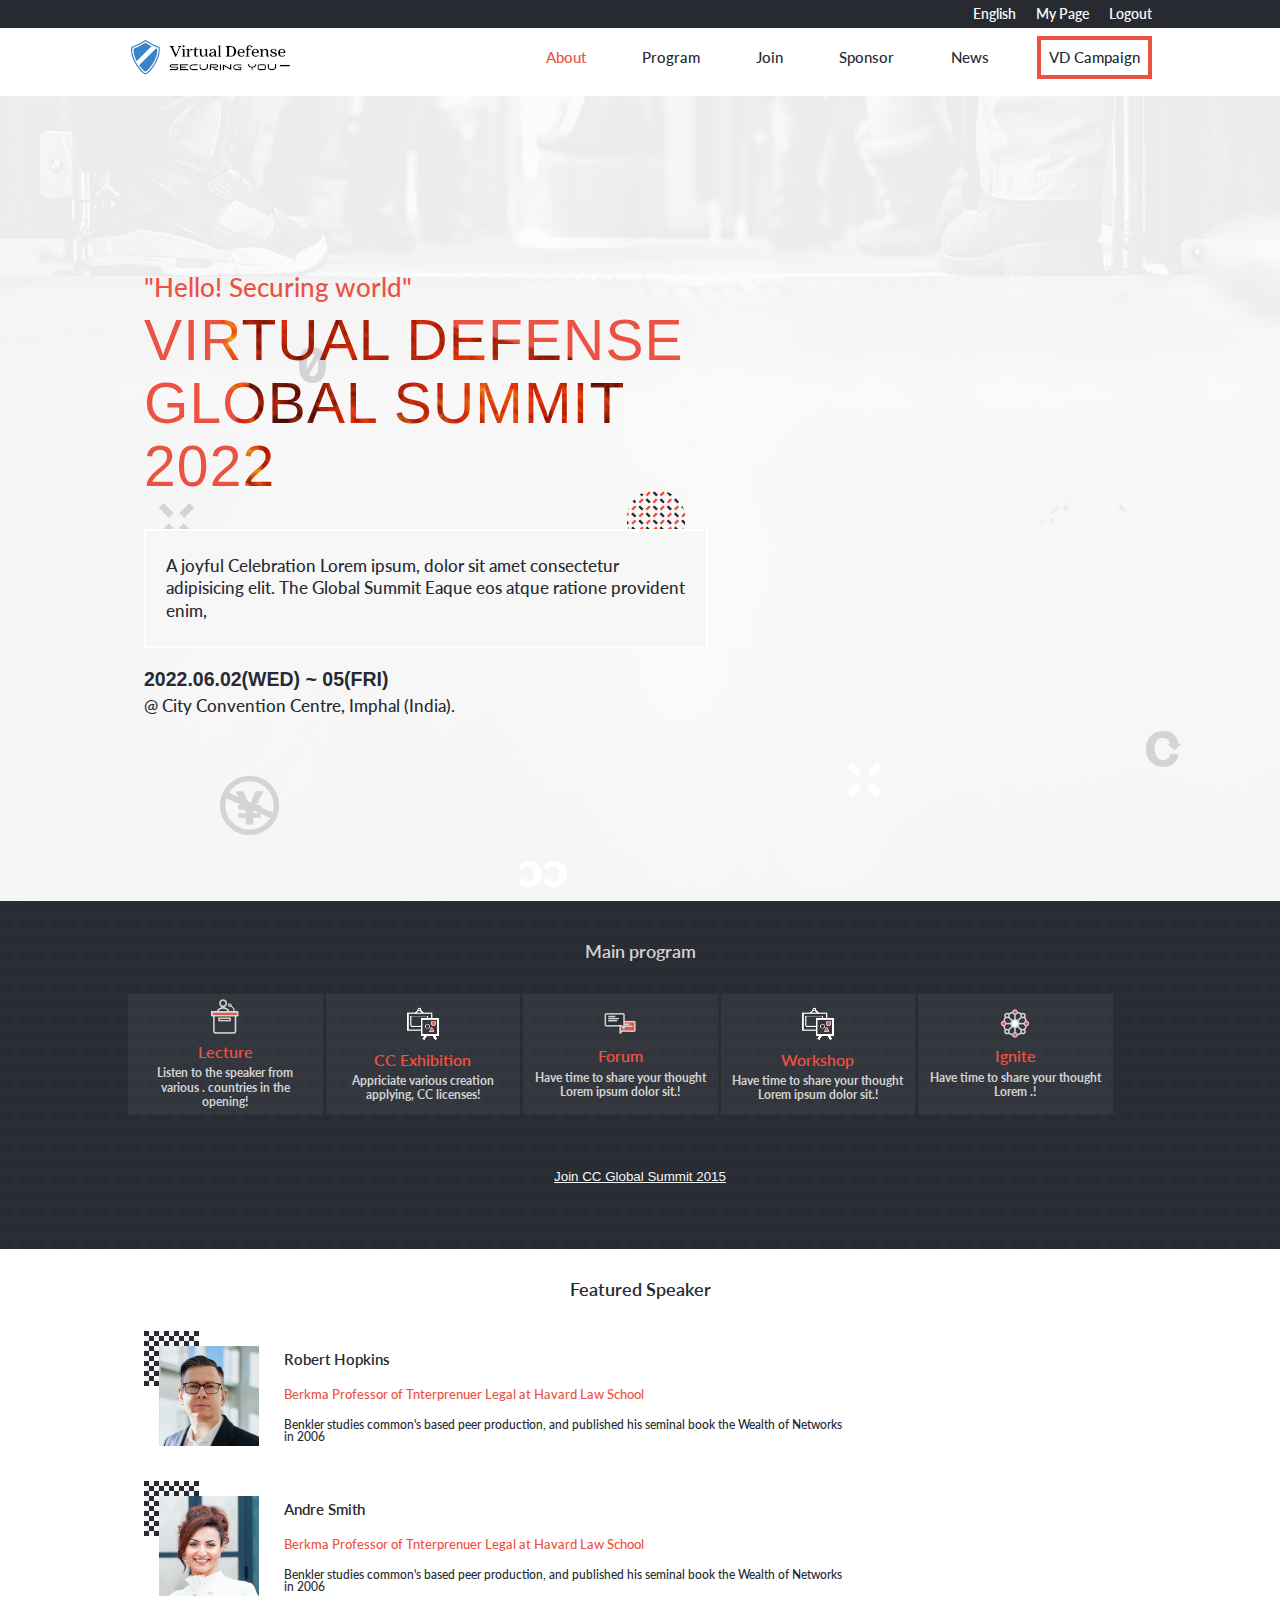
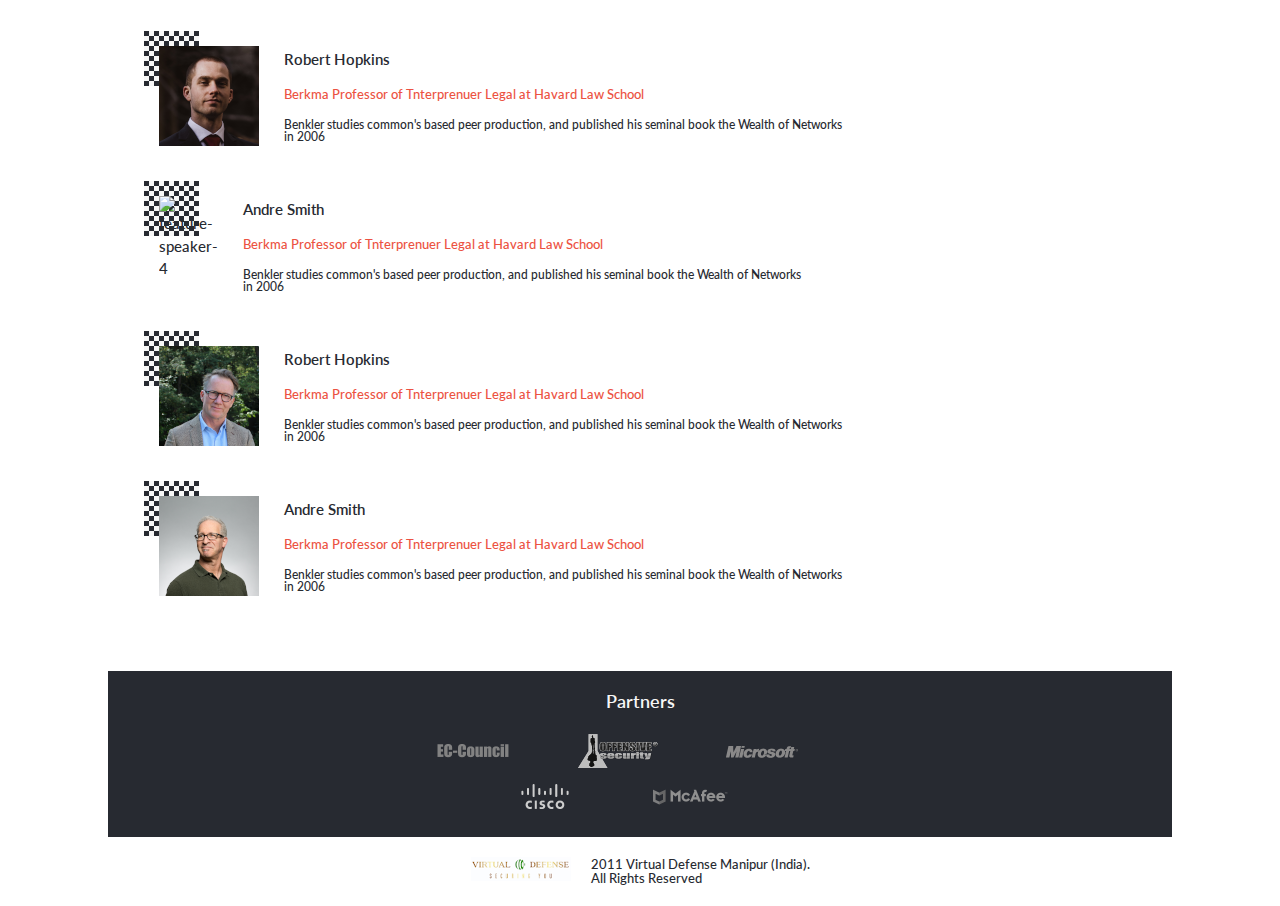
==== index.html @ f467ae27 "Fix Program Section Style Fo Desktop Responsive" ====
<!DOCTYPE html>
<html lang="en">
<head>
  <meta charset="UTF-8">
    <meta name="viewport" content="width=device-width, initial-scale=1">
    <title>Virtual Defense- Securing You!</title>
    <link href="https://fonts.googleapis.com/css2?family=Poppins:wght@100;200;300;400;500;600;700&display=swap" rel='stylesheet'>
    <meta name="description" content="Angom Chittaranjan Profile Page">
    <link href="http://fonts.cdnfonts.com/css/cocogoose" rel="stylesheet">
    <link rel="preconnect" href="https://fonts.googleapis.com">
    <link rel="preconnect" href="https://fonts.gstatic.com" crossorigin>
    <link href="https://fonts.googleapis.com/css2?family=Lato&display=swap" rel="stylesheet">
    <link rel="stylesheet" href="style.css">
    <script src="https://kit.fontawesome.com/a42a69a61b.js" crossorigin="anonymous"></script>
  </head>
  <body>
    <header class="header" id="header">
      <div class="toolbar fw dtp">
        <div class="tools container-main clr-4">
          <a href="wwww.facebook.com" class="tool"><i class="fa-brands fa-facebook-f"></i></a>
          <a href="www.twitter.com" class="tool"><i class="fa fa-twitter" aria-hidden="true"></i></a>
          <a href="#" class="tool">English </a>
          <a href="#" class="tool">My Page</a>
          <a href="#" class="tool">Logout</a>
        </div>
      </div>
      <nav class="navbar container-main" id="navbar-top">
        <a href="#" class="brand-name dtp clr-1">
          <img src="images/logo-header.png" alt="Virtual Defense">
        </a>
        <button type="button" class="menu mob" id="mobile-menu"></button>
        <nav class="navs dtp" id="nav-top-right">
          <a href="about.html" class="navlink" id="nav-link-tr-1">About</a>
          <a href="#" class="navlink" id="nav-link-tr-2">Program</a> 
          <a href="#" class="navlink" id="nav-link-tr-3">Join</a> 
          <a href="#" class="navlink" id="nav-link-tr-4">Sponsor</a> 
          <a href="#" class="navlink" id="nav-link-tr-5">News</a>
          <a href="#" class="navlink" id="nav-link-tr-6">VD Campaign</a>        
        </nav>
      </nav>
    </header>
    <main>
      <section id="headline">
        <div class="container-main">
          <p class='title-tag ff-2 clr-2'>"Hello! Securing world"</p>
          <h1 class="main-head ff-1 clr-2" id="main-title">
            VIRTUAL DEFENSE <br>
            GLOBAL SUMMIT<br>
            2022
          </h1>
          <div class="container" id="main-desc">
            <p class="sec-text ff-2" id="desc-text">
              A joyful Celebration  Lorem ipsum, dolor sit amet consectetur adipisicing elit. 
              The Global Summit Eaque eos atque ratione provident enim,
            </p>
            <div class="pattern-2" id="desc-pat-tr"></div>
          </div>
          <h2 class="sec-head ff-1" id="duration">
            2022.06.02(WED) ~ 05(FRI) 
          </h2>
          <p class="sec-text ff-2">
            @ City Convention Centre, Imphal (India).
          </p>
        </div>        
      </section>
      <section id="programs">
        <h3 class="head3" id="main-program">
          Main program
        </h3>
        <div class="container progs" id="prog-list">
          <div class="pro-item">
            <div class="prog-img-ph">
              <img src="images/lecture.png" alt="" class="prog-img">
            </div>
            <div class="topic">
              <h4 class="clr-2 head4">Lecture</h4>
            </div>
            <p class="desc">
              Listen to the speaker from various . 
              countries in the opening!
            </p>
          </div> 
          <div class="pro-item">
            <div class="prog-img-ph">
              <img src="images/exhibition.png" alt="" class="prog-img">
            </div>
            <div class="topic">
              <h4 class="clr-2 head4">CC Exhibition</h4>
            </div>
            <p class="desc">
              Appriciate various creation applying,  
              CC licenses!
            </p>
          </div>
          <div class="pro-item">
            <div class="prog-img-ph">
              <img src="images/forum.png" alt="" class="prog-img">
            </div>
            <div class="topic">
              <h4 class="clr-2 head4">Forum</h4>
            </div>
            <p class="desc">
              Have time to share your  
              thought  Lorem ipsum dolor sit.!
            </p>
          </div>
          <div class="pro-item">
            <div class="prog-img-ph">
              <img src="images/exhibition.png" alt="" class="prog-img">
            </div>
            <div class="topic">
              <h4 class="clr-2 head4">Workshop</h4>
            </div>
            <p class="desc">
              Have time to share your  
              thought  Lorem ipsum dolor sit.!
            </p>
          </div>
          <div class="pro-item">
            <div class="prog-img-ph">
              <img src="images/roulette.png" alt="" class="prog-img">
            </div>
            <div class="topic">
              <h4 class="clr-2 head4">Ignite</h4>
            </div>
            <p class="desc">
              Have time to share your  
              thought  Lorem .!
            </p>
          </div>          
        </div>
        <button type="button" class="btn clr-4" id="join">
          Join CC Global Summit 2015
        </button>
      </section>
      <section id="feature-speaker">
        <h3 class="head3" id="FS-head">Featured Speaker</h3>
        <div class="container-main" id="cards-container">
          <div class="cards" id="card-1">
            <div class="img-ph">
              <img src="images/img-c1.png" alt="feature-speaker-1" class="card-img" id="img-c1">
            </div>
            <div class="card-details" id="card1">
              <h4 class="card-titles" id="title-c1">
                Robert Hopkins
              </h4>
              <p class="designation" id="dsgn-fs1">Berkma Professor of Tnterprenuer Legal
                 at Havard Law School
              </p>
              <p class="fs-intro" id="intro-fs1">Benkler studies common's based
                peer production, and published his seminal book the Wealth of Networks in 2006
              </p>
            </div>
          </div>
          <div class="cards" id="card-2">
            <div class="img-ph">
              <img src="images/img-c2.png" alt="feature-speaker-1" class="card-img" id="img-c2">
            </div>
            <div class="card-details" id="card2">
              <h4 class="card-titles" id="title-c2">
                Andre Smith
              </h4>
              <p class="designation" id="dsgn-fs2">Berkma Professor of Tnterprenuer Legal
                at Havard Law School</p>
              <p class="fs-intro" id="intro-fs2">Benkler studies common's based
                peer production, and published his seminal book the Wealth of Networks in 2006
              </p>
            </div>
          </div>
          <div class="cards dtp" id="card-3">
            <div class="img-ph">
              <img src="images/img-c3.png" alt="feature-speaker-3" class="card-img" id="img-c3">
            </div>
            <div class="card-details" id="card3">
              <h4 class="card-titles" id="title-c3">
                Robert Hopkins
              </h4>
              <p class="designation" id="dsgn-fs3">Berkma Professor of Tnterprenuer Legal
                 at Havard Law School
              </p>
              <p class="fs-intro" id="intro-fs3">Benkler studies common's based
                peer production, and published his seminal book the Wealth of Networks in 2006
              </p>
            </div>
          </div>
          <div class="cards dtp" id="card-4">
            <div class="img-ph">
              <img src="images/img-c4.png" alt="feature-speaker-4" class="card-img" id="img-c4">
            </div>
            <div class="card-details" id="card4">
              <h4 class="card-titles" id="title-c4">
                Andre Smith
              </h4>
              <p class="designation" id="dsgn-fs4">Berkma Professor of Tnterprenuer Legal
                at Havard Law School</p>
              <p class="fs-intro" id="intro-fs4">Benkler studies common's based
                peer production, and published his seminal book the Wealth of Networks in 2006
              </p>
            </div>
          </div>
          <div class="cards dtp" id="card-5">
            <div class="img-ph">
              <img src="images/img-c5.png" alt="feature-speaker-5" class="card-img" id="img-c5">
            </div>
            <div class="card-details" id="card5">
              <h4 class="card-titles" id="title-c5">
                Robert Hopkins
              </h4>
              <p class="designation" id="dsgn-fs5">Berkma Professor of Tnterprenuer Legal
                 at Havard Law School
              </p>
              <p class="fs-intro" id="intro-fs5">Benkler studies common's based
                peer production, and published his seminal book the Wealth of Networks in 2006
              </p>
            </div>
          </div>
          <div class="cards dtp" id="card-6">
            <div class="img-ph">
              <img src="images/img-c6.png" alt="feature-speaker-6" class="card-img" id="img-c6">
            </div>
            <div class="card-details" id="card6">
              <h4 class="card-titles" id="title-c6">
                Andre Smith
              </h4>
              <p class="designation" id="dsgn-fs6">Berkma Professor of Tnterprenuer Legal
                at Havard Law School</p>
              <p class="fs-intro" id="intro-fs6">Benkler studies common's based
                peer production, and published his seminal book the Wealth of Networks in 2006
              </p>
            </div>
          </div>          
        </div>
        <button type ="button" class="btn mob mob-toggle container-main" id="more"></button>
      </section>
    </main>
    <footer class="footer" id="footer">
      <div class="container-main" id="partners-ph">
        <h3 class="head3 clr-4 fw" id="partners">Partners</h3>  
        <div class="partners-list">
          <div class="partners">
            <img src="images/ec.png" alt="">
          </div>
          <div class="partners">
            <img src="images/offsec2.png" alt="">
          </div>
          <div class="partners">
            <img src="images/microsoft-r-logo-png-12.png" alt="">
          </div>
          <div class="partners">
            <img src="images/cisco.png" alt="">
          </div>
          <div class="partners">
            <img src="images/mcAfee.png" alt="">
          </div>
        </div>      
      </div>
      <div class="container-main" id="host-ph">
        <div id="lh"><a href="#"><img src="images/myLogoFooter.png" alt=""></a></div>
        <div class="rh"><small>2011 Virtual Defense Manipur (India).<br> All Rights Reserved</small></div>
      </div>
    </footer>
    <script src="cyber.js" async defer></script>
  </body>
</html>
---- style.css ----
@import url('http://fonts.cdnfonts.com/css/cocogoose');
@import url('https://fonts.googleapis.com/css2?family=Lato&display=swap');

/* || General styles */

*,
::before,
::after {
  margin: 0;
  padding: 0;
}

a {
  text-decoration: none;
}

/* || Typography & Colors */

body {
  font: 500 15px/1.5em "Lato", sans-serif;
  color: #272a31;
  background-color: #f7f7f7;
  background-image: url(images/mBgTop.png);
  background-repeat: no-repeat;
  background-size: contain;
}

h1,
h3,
h4 { font-weight: 600; }

.ff-1 { font-family: 'Cocogoose', sans-serif; }

.ff-2 { font-family: 'Lato', sans-serif; }

.head4 {
  font-size: 1.3em;
  line-height: 1.1em;
}

.main-head {
  font-size: 1.9em;
  line-height: 1.1em;
  letter-spacing: 0.02em;
  margin: 0.2em 0;
  width: 90%;
}

#main-title {
  background-image: url(images/fiery.jpg);
  background-size: cover;
  -webkit-background-clip: text;
  -moz-background-clip: text;
  color: #ec5242; /* Fall back for background-clip */
  color: transparent;
}

.title-tag {
  font-size: 1.7em;
}

.sec-head {
  font-size: 1.3em;
  width: 100%;
}

.sec-text {
  font-size: 1.1em;
  margin: 4px 0;
}

.desc {
  line-height: 1.2em;
  min-width: 160px;
  width: calc(100% - 140px);
  max-width: 360px;
  font-weight: 700;
}

.designation {
  line-height: 1.07em;
  font-size: 0.85em;
  color: #ec5242;
}

.fs-intro {
  line-height: 1.05em;
  font-size: 0.8em;
}

.rh { line-height: 0.8em; }

.clr-1 { color: #272a31; }

.clr-2 { color: #ec5242; }

.clr-3 { color: #d3d3d3; }

.clr-4 { color: #f7f7f7; }

/* ||========  containers and placeholders ========= || */

header,
section {
  display: flex;
  flex-direction: column;
  align-items: center;
  padding: 0 20px;
  flex-wrap: wrap;
}

.toolbar {
  height: 24px;
  padding: 2px 0;
  background-color: #272a31;
}

.tools {
  flex-direction: row;
  gap: 20px;
  justify-content: right;
  align-items: center;
  font: 500 0.9em/1.1em "lato", sans-serif;
  font-weight: 600;
}

.navs,
.navbar {
  justify-content: space-between;
  align-items: center;
}

.navs {
  display: flex;
  width: 60%;
  min-width: 500px;
}

.tools a { color: #f7f7f7; }

.header { padding: 20px 0; }

#headline {
  justify-content: space-around;
}

.progs,
.container-main {
  display: flex;
  margin: 0 auto;
  min-width: 280px;
  width: calc(100vw - 40px);
  max-width: 700px;
  flex-wrap: wrap;
}

#headline > .container-main { margin: 30px 0; }

#main-desc {
  position: relative;
  border: 2px solid #fff;
  padding: 20px;
  margin: 20px 0;
}

.cards {
  min-height: 130px;
  min-width: 300px;
  display: flex;
  justify-content: flex-start;
  gap: 10px;
  width: 100%;
  max-width: 700px;
}

#cards-container {
  row-gap: 20px;
  display: flex;
  flex-wrap: wrap;
  margin: 30px 0;
}

.img-ph {
  width: 135px;
  max-height: 130px;
  background-image: url('images/angCB.png');
  background-position: top left;
  background-repeat: no-repeat;
  flex: 0;
}

.card-img {
  height: 100px;
  width: 100px;
  margin: 15px;
}

.card-details {
  display: flex;
  flex-direction: column;
  min-width: 200px;
  justify-content: space-evenly;
  max-width: calc(100% - 130px);
}

.prog-img-ph {
  width: 32px;
}

.prog-img {
  width: 100%;
}

.topic {
  width: 90px;
}

#feature-speaker {
  background-color: #fff;
  padding: 30px 20px;
}

/* ||  ====== Patterns ======= || */

.pattern-2 {
  position: absolute;
  background-image: url('images/capsPat.png');
  background-position: center;
  background-repeat: no-repeat;
  width: 60px;
  height: 60px;
  background-size: cover;
}

#desc-pat-tr {
  top: -62px;
  right: 20px;
  background-position: center 20px;
}

/* || ===== Main Program ======  */

#programs {
  background-image: url(images/pat-m.png);
  background-repeat: repeat;
  background-color: #272a31fc;
  color: #d3d3d3;
  justify-content: space-around;
  padding: 40px 0;
}

.progs {
  row-gap: 10px;
  margin: 30px 0;
}

.pro-item {
  background-color: rgba(255, 255, 255, 0.05);
  padding: 16px;
  display: flex;
  justify-content: space-between;
  align-items: center;
  width: 100%;
}

#partners-ph {
  background-color: #272a31;
  padding: 20px;
  display: flex;
  flex-direction: column;
  gap: 20px;
  justify-content: center;
  align-items: center;
}

.partners-list {
  display: flex;
  flex-wrap: wrap;
  justify-content: center;
  align-items: center;
  gap: 20px;
  margin: 0 auto;
  row-gap: 10px;
}

.partners {
  min-width: 60px;
  width: 26%;
  justify-content: center;
}

#footer { background-color: #fff; }

#partners { text-align: center; }

#host-ph {
  flex-direction: row;
  justify-content: center;
  align-items: center;
  padding: 20px 0;
  gap: 20px;
}

/* || ======= Utilities ======== || */

.fw { width: 100%; }

.menu {
  width: 42px;
  height: 42px;
  background-color: transparent;
  border: none;
  background-image: url(images/menu.svg);
}

.navlink {
  color: #272a31;
  padding: 6px 8px;
}

#nav-link-tr-1,
.navlink:active { color: #ec5242; }

#nav-link-tr-6 { border: 4px solid #ec5242; }

.btn {
  height: 64px;
  width: 72%;
  background-color: #ec5242;
  border: none;
}

button:hover {
  cursor: pointer;
}

.mob-toggle {
  width: 100%;
  height: 52px;
  border-radius: 5px;
  border: 1px solid #d3d3d3;
  background-color: #fff;
  background-image: url('images/more.png');
  background-position: center center;
  background-repeat: no-repeat;
}

.dtp { display: none; }

.mob { display: block; }

@media only screen and (min-width: 768px) {
  /* || Deskstop Responsive */

  .dtp { display: flex; }

  .mob { display: none; }

  #headline {
    height: calc(100vh - 95px);
    justify-content: space-around;
    background-image: url('images/dbg.png');
  }

  .progs,
  .container-main {
    max-width: calc(100vw - 80px);
    min-width: 700px;
    width: 80%;
  }

  #brand {
    width: 100px;
    height: 40px;
  }

  .header {
    padding: 0;
    height: 96px;
    background-color: #fff;
    gap: 8px;
  }

  #main-desc {
    width: 520px;
    background-color: #f7f7f7;
  }

  .progs {
    flex-wrap: wrap;
    padding: 0;
    gap: 3px;
  }

  .pro-item {
    /* min-width: 10px; */
    padding: 5px 0;
    width: 19%;
    justify-content: center;
    gap: 5px;
    flex-direction: column;
  }

  .topic,
  .desc {
    min-width: 90%;
    text-align: center;
    font-size: 0.8em;
  }

  #join {
    border: none;
    background-color: transparent;
    text-decoration: underline;
  }

  .main-head {
    font-size: 3.8em;
    font-weight: 500;
  }
}
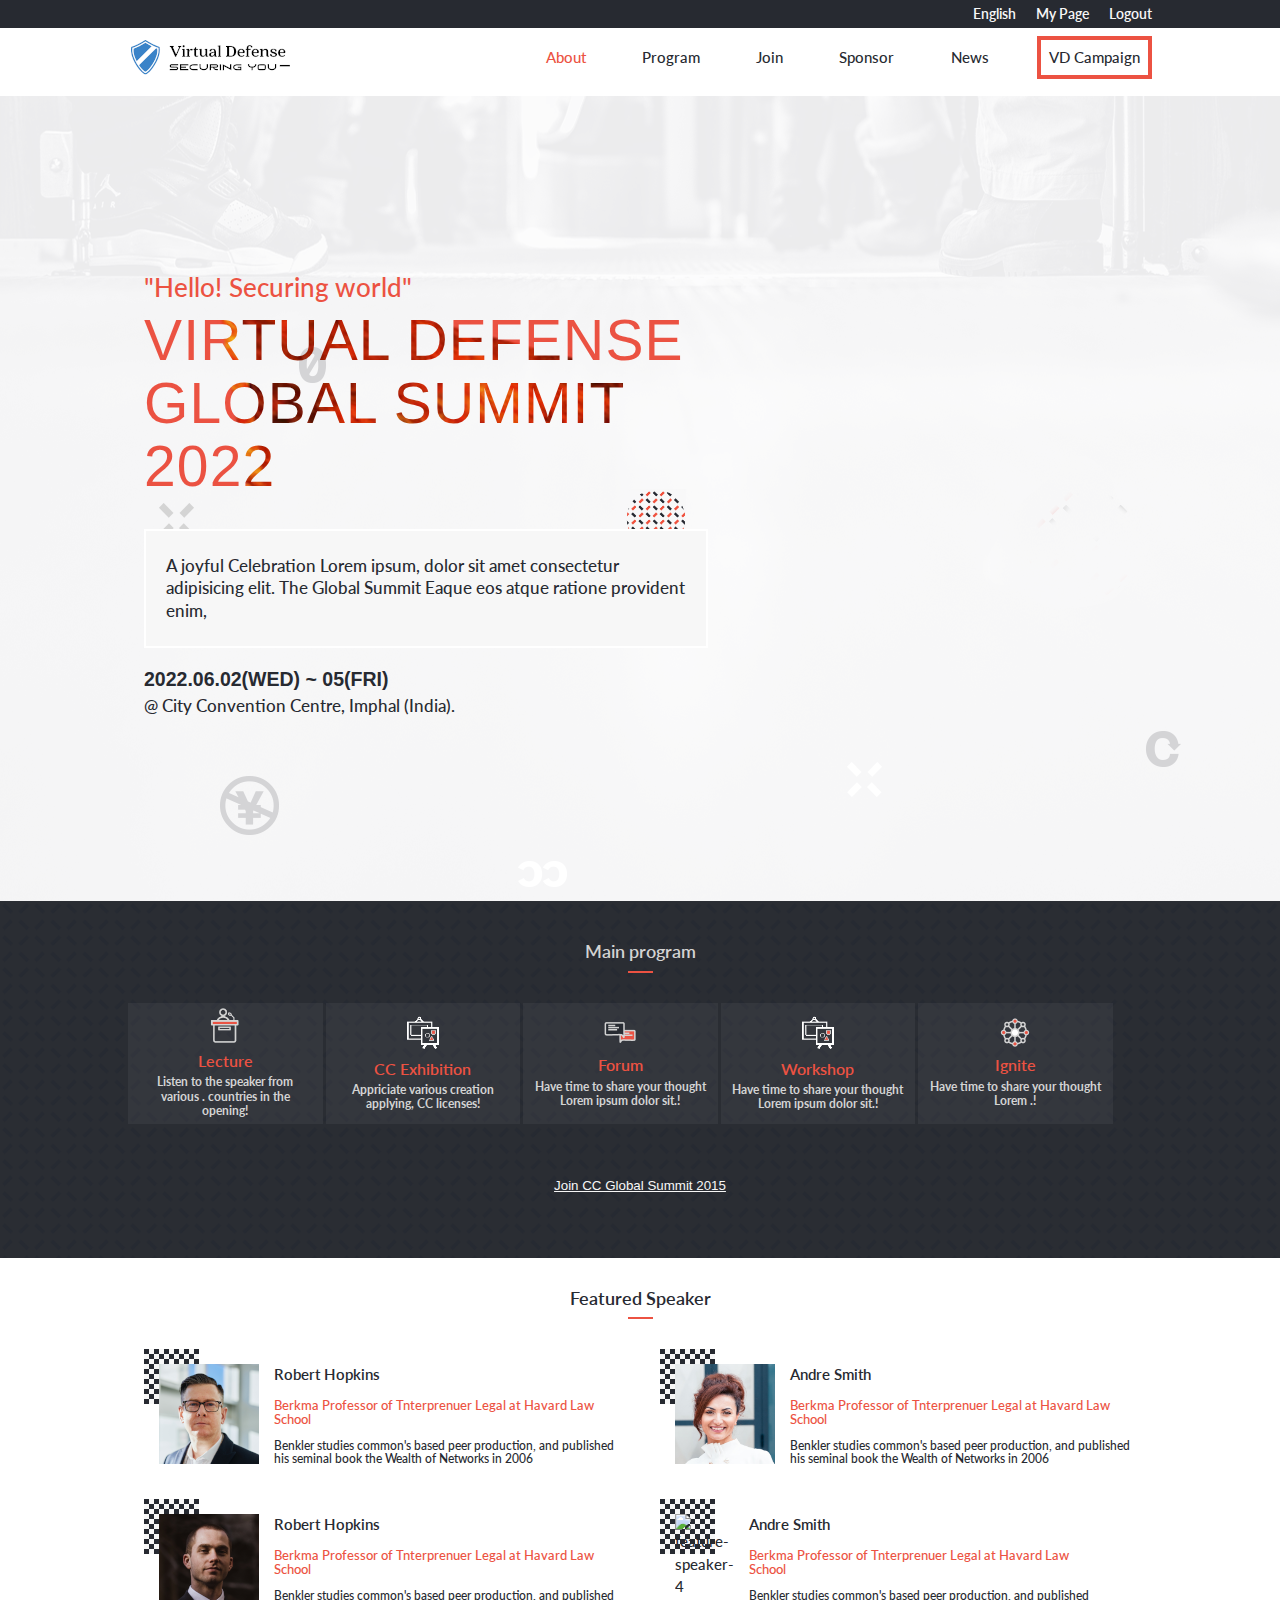
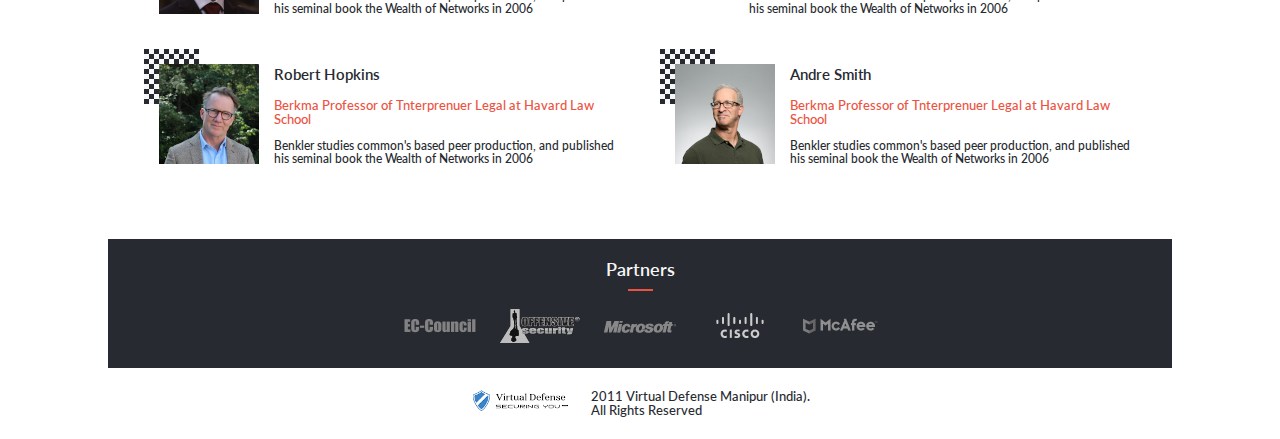
==== commit 074d75a0: "Add Logo" ====
--- a/index.html
+++ b/index.html
@@ -67,6 +67,7 @@
         <h3 class="head3" id="main-program">
           Main program
         </h3>
+        <hr>
         <div class="container progs" id="prog-list">
           <div class="pro-item">
             <div class="prog-img-ph">
@@ -135,6 +136,7 @@
       </section>
       <section id="feature-speaker">
         <h3 class="head3" id="FS-head">Featured Speaker</h3>
+        <hr>
         <div class="container-main" id="cards-container">
           <div class="cards" id="card-1">
             <div class="img-ph">
@@ -235,7 +237,8 @@
     </main>
     <footer class="footer" id="footer">
       <div class="container-main" id="partners-ph">
-        <h3 class="head3 clr-4 fw" id="partners">Partners</h3>  
+        <h3 class="head3 clr-4 fw" id="partners">Partners</h3>
+        <hr>
         <div class="partners-list">
           <div class="partners">
             <img src="images/ec.png" alt="">
--- a/style.css
+++ b/style.css
@@ -238,6 +238,14 @@
   background-position: center 20px;
 }
 
+hr {
+  width: 25px;
+  background-color: #ec5242;
+  border: none;
+  height: 2px;
+  margin-top: 7px;
+}
+
 /* || ===== Main Program ======  */
 
 #programs {
@@ -268,7 +276,6 @@
   padding: 20px;
   display: flex;
   flex-direction: column;
-  gap: 20px;
   justify-content: center;
   align-items: center;
 }
@@ -279,7 +286,7 @@
   justify-content: center;
   align-items: center;
   gap: 20px;
-  margin: 0 auto;
+  margin-top: 18px;
   row-gap: 10px;
 }
 
@@ -414,6 +421,20 @@
     text-decoration: underline;
   }
 
+  #cards-container {
+    justify-content: space-between;
+  }
+
+  .cards {
+    width: 48%;
+    gap: 0;
+  }
+
+  .partners {
+    min-width: none;
+    width: auto;
+  }
+
   .main-head {
     font-size: 3.8em;
     font-weight: 500;
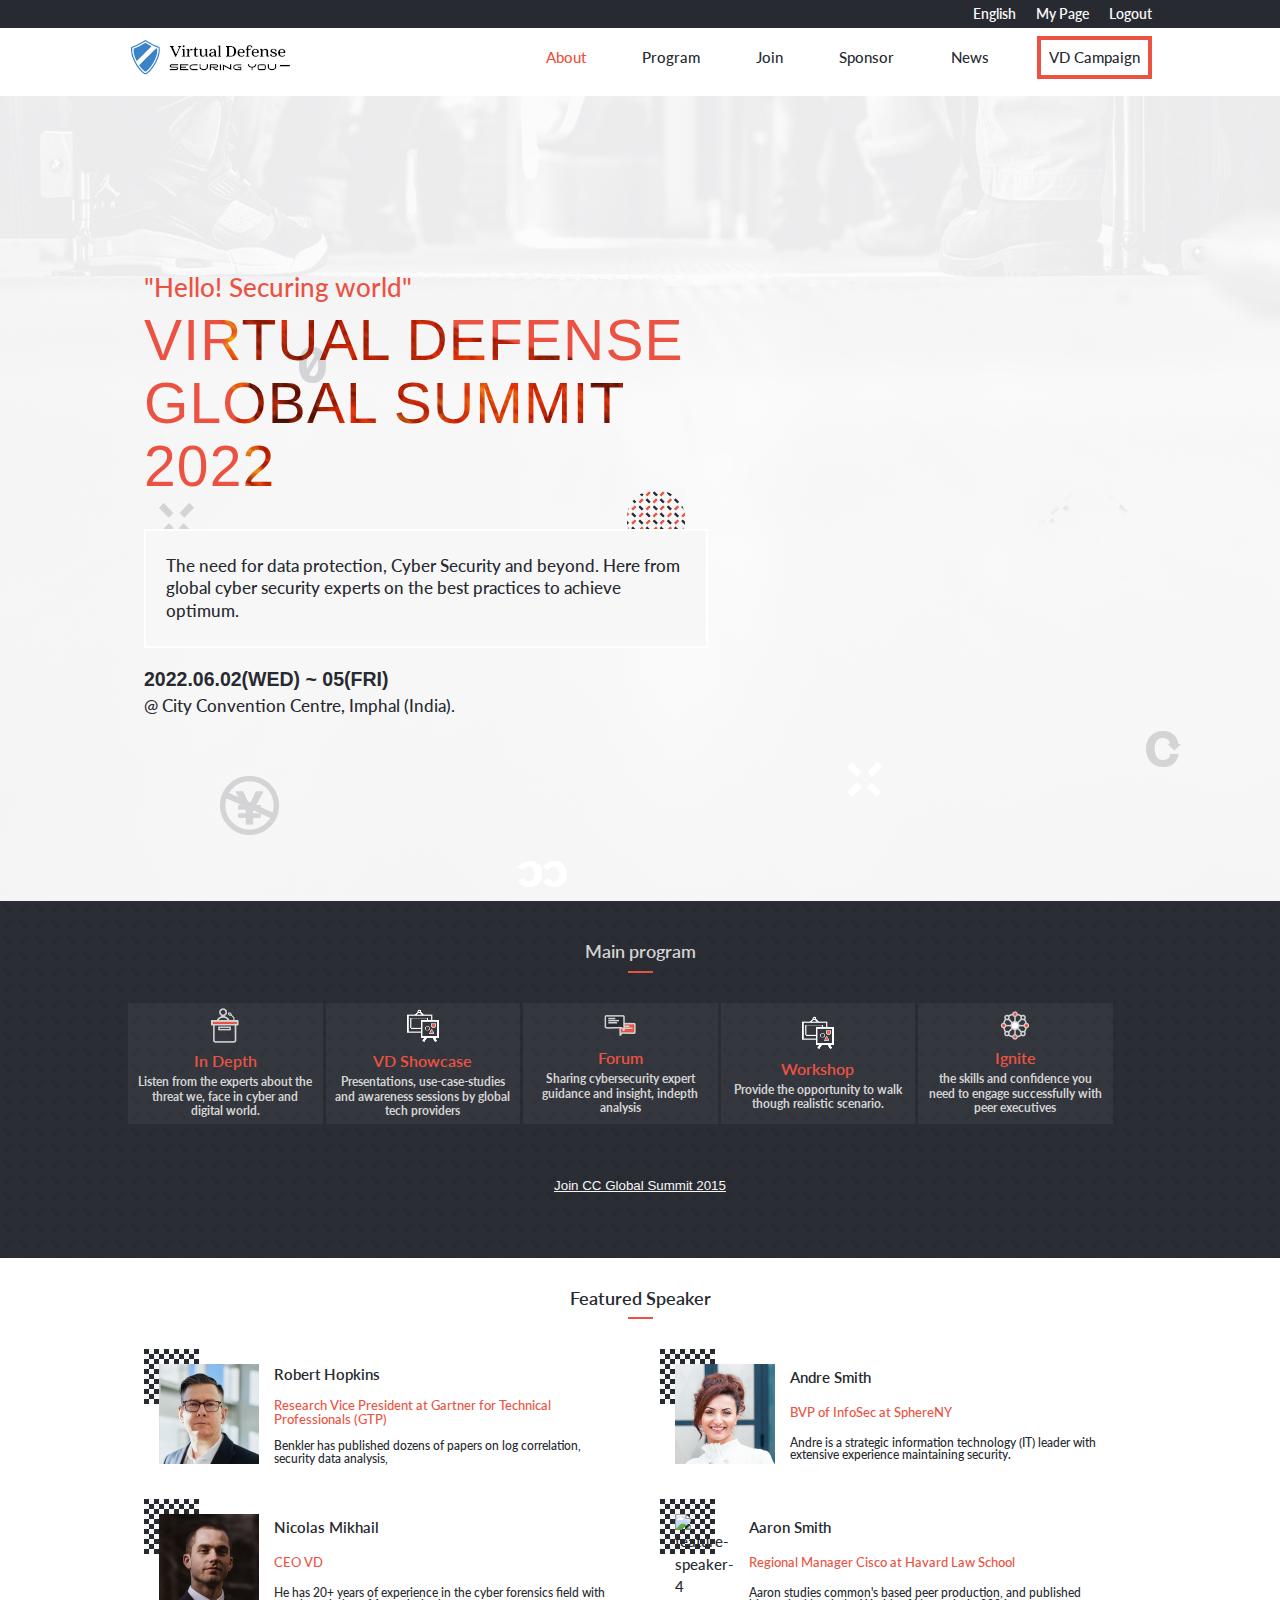
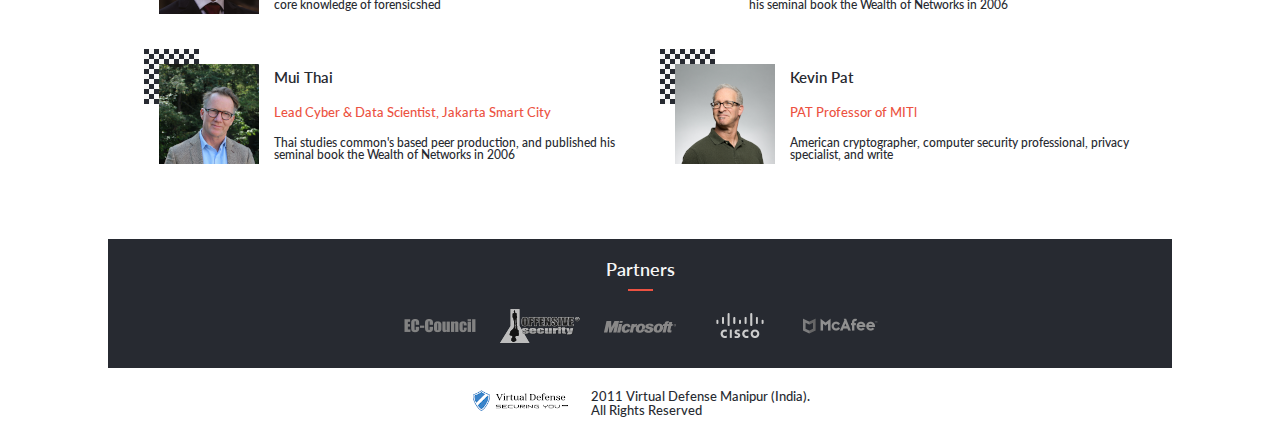
==== commit 752f3a1f: "Add Content" ====
--- a/index.html
+++ b/index.html
@@ -50,8 +50,9 @@
           </h1>
           <div class="container" id="main-desc">
             <p class="sec-text ff-2" id="desc-text">
-              A joyful Celebration  Lorem ipsum, dolor sit amet consectetur adipisicing elit. 
-              The Global Summit Eaque eos atque ratione provident enim,
+              The need for data protection, Cyber Security and beyond. 
+              Here from global cyber security experts on the best practices
+              to achieve optimum.
             </p>
             <div class="pattern-2" id="desc-pat-tr"></div>
           </div>
@@ -74,11 +75,11 @@
               <img src="images/lecture.png" alt="" class="prog-img">
             </div>
             <div class="topic">
-              <h4 class="clr-2 head4">Lecture</h4>
-            </div>
-            <p class="desc">
-              Listen to the speaker from various . 
-              countries in the opening!
+              <h4 class="clr-2 head4">In Depth</h4>
+            </div>
+            <p class="desc">
+              Listen from the experts about the threat we, 
+              face in cyber and digital world.
             </p>
           </div> 
           <div class="pro-item">
@@ -86,11 +87,11 @@
               <img src="images/exhibition.png" alt="" class="prog-img">
             </div>
             <div class="topic">
-              <h4 class="clr-2 head4">CC Exhibition</h4>
-            </div>
-            <p class="desc">
-              Appriciate various creation applying,  
-              CC licenses!
+              <h4 class="clr-2 head4">VD Showcase</h4>
+            </div>
+            <p class="desc">
+              Presentations, use-case-studies and 
+              awareness sessions by global tech providers
             </p>
           </div>
           <div class="pro-item">
@@ -101,8 +102,8 @@
               <h4 class="clr-2 head4">Forum</h4>
             </div>
             <p class="desc">
-              Have time to share your  
-              thought  Lorem ipsum dolor sit.!
+              Sharing cybersecurity expert guidance  
+              and insight, indepth analysis
             </p>
           </div>
           <div class="pro-item">
@@ -113,8 +114,7 @@
               <h4 class="clr-2 head4">Workshop</h4>
             </div>
             <p class="desc">
-              Have time to share your  
-              thought  Lorem ipsum dolor sit.!
+              Provide the opportunity to walk though realistic scenario.
             </p>
           </div>
           <div class="pro-item">
@@ -125,8 +125,8 @@
               <h4 class="clr-2 head4">Ignite</h4>
             </div>
             <p class="desc">
-              Have time to share your  
-              thought  Lorem .!
+              the skills and confidence 
+              you need to engage successfully with peer executives
             </p>
           </div>          
         </div>
@@ -146,11 +146,11 @@
               <h4 class="card-titles" id="title-c1">
                 Robert Hopkins
               </h4>
-              <p class="designation" id="dsgn-fs1">Berkma Professor of Tnterprenuer Legal
-                 at Havard Law School
-              </p>
-              <p class="fs-intro" id="intro-fs1">Benkler studies common's based
-                peer production, and published his seminal book the Wealth of Networks in 2006
+              <p class="designation" id="dsgn-fs1">Research Vice President 
+                at Gartner for Technical Professionals (GTP)
+              </p>
+              <p class="fs-intro" id="intro-fs1">Benkler has published dozens of papers on log
+                correlation, security data analysis,
               </p>
             </div>
           </div>
@@ -162,72 +162,69 @@
               <h4 class="card-titles" id="title-c2">
                 Andre Smith
               </h4>
-              <p class="designation" id="dsgn-fs2">Berkma Professor of Tnterprenuer Legal
-                at Havard Law School</p>
-              <p class="fs-intro" id="intro-fs2">Benkler studies common's based
-                peer production, and published his seminal book the Wealth of Networks in 2006
-              </p>
-            </div>
-          </div>
-          <div class="cards dtp" id="card-3">
+              <p class="designation" id="dsgn-fs2">BVP of InfoSec at SphereNY</p>
+              <p class="fs-intro" id="intro-fs2">Andre is a strategic information technology (IT) leader
+                 with extensive experience maintaining security.
+              </p>
+            </div>
+          </div>
+          <div class="cards dtp-card col-f" id="card-3">
             <div class="img-ph">
               <img src="images/img-c3.png" alt="feature-speaker-3" class="card-img" id="img-c3">
             </div>
             <div class="card-details" id="card3">
               <h4 class="card-titles" id="title-c3">
-                Robert Hopkins
-              </h4>
-              <p class="designation" id="dsgn-fs3">Berkma Professor of Tnterprenuer Legal
-                 at Havard Law School
-              </p>
-              <p class="fs-intro" id="intro-fs3">Benkler studies common's based
-                peer production, and published his seminal book the Wealth of Networks in 2006
-              </p>
-            </div>
-          </div>
-          <div class="cards dtp" id="card-4">
+                Nicolas Mikhail
+              </h4>
+              <p class="designation" id="dsgn-fs3">CEO VD
+              </p>
+              <p class="fs-intro" id="intro-fs3">He has 20+ years of experience in the cyber
+                 forensics field with core knowledge of forensicshed
+              </p>
+            </div>
+          </div>
+          <div class="cards dtp-card col-f" id="card-4">
             <div class="img-ph">
               <img src="images/img-c4.png" alt="feature-speaker-4" class="card-img" id="img-c4">
             </div>
             <div class="card-details" id="card4">
               <h4 class="card-titles" id="title-c4">
-                Andre Smith
-              </h4>
-              <p class="designation" id="dsgn-fs4">Berkma Professor of Tnterprenuer Legal
+                Aaron Smith
+              </h4>
+              <p class="designation" id="dsgn-fs4">Regional Manager Cisco
                 at Havard Law School</p>
-              <p class="fs-intro" id="intro-fs4">Benkler studies common's based
+              <p class="fs-intro" id="intro-fs4">Aaron studies common's based
                 peer production, and published his seminal book the Wealth of Networks in 2006
               </p>
             </div>
           </div>
-          <div class="cards dtp" id="card-5">
+          <div class="cards dtp-card col-f" id="card-5">
             <div class="img-ph">
               <img src="images/img-c5.png" alt="feature-speaker-5" class="card-img" id="img-c5">
             </div>
             <div class="card-details" id="card5">
               <h4 class="card-titles" id="title-c5">
-                Robert Hopkins
-              </h4>
-              <p class="designation" id="dsgn-fs5">Berkma Professor of Tnterprenuer Legal
-                 at Havard Law School
-              </p>
-              <p class="fs-intro" id="intro-fs5">Benkler studies common's based
+                Mui Thai
+              </h4>
+              <p class="designation" id="dsgn-fs5">Lead Cyber & Data Scientist,
+                Jakarta Smart City
+              </p>
+              <p class="fs-intro" id="intro-fs5">Thai studies common's based
                 peer production, and published his seminal book the Wealth of Networks in 2006
               </p>
             </div>
           </div>
-          <div class="cards dtp" id="card-6">
+          <div class="cards dtp-card col-f" id="card-6">
             <div class="img-ph">
               <img src="images/img-c6.png" alt="feature-speaker-6" class="card-img" id="img-c6">
             </div>
             <div class="card-details" id="card6">
               <h4 class="card-titles" id="title-c6">
-                Andre Smith
-              </h4>
-              <p class="designation" id="dsgn-fs6">Berkma Professor of Tnterprenuer Legal
-                at Havard Law School</p>
-              <p class="fs-intro" id="intro-fs6">Benkler studies common's based
-                peer production, and published his seminal book the Wealth of Networks in 2006
+                Kevin Pat
+              </h4>
+              <p class="designation" id="dsgn-fs6">PAT Professor of MITl</p>
+              <p class="fs-intro" id="intro-fs6"> American cryptographer, 
+                computer security professional, privacy specialist, and write
               </p>
             </div>
           </div>          
@@ -262,7 +259,7 @@
         <div class="rh"><small>2011 Virtual Defense Manipur (India).<br> All Rights Reserved</small></div>
       </div>
     </footer>
-    <script src="cyber.js" async defer></script>
+    <script src="vd.js" async defer></script>
   </body>
 </html>
 
--- a/style.css
+++ b/style.css
@@ -352,6 +352,56 @@
   background-repeat: no-repeat;
 }
 
+.btn-less { background-image: url('images/less.png'); }
+
+/* || Overlay Menu */
+
+.no-scroll { overflow: hidden; }
+
+.overlay-container {
+  position: fixed;
+  top: 0;
+  left: 0;
+  width: 100%;
+  height: 100vh;
+  color: #fff;
+  display: flex;
+  flex-direction: column;
+  background-color: #272a31;
+  mix-blend-mode: multiply;
+  backdrop-filter: blur(8px);
+  font-size: 2em;
+  line-height: 1.5em;
+  font-weight: 600;
+  overflow: hidden;
+  padding: 30px 0;
+  transition: all 2s;
+}
+
+#close {
+  height: 24px;
+  width: 24px;
+  align-self: flex-end;
+  margin-right: 32px;
+  margin-bottom: 32px;
+}
+
+.overlay {
+  padding: 10px 0;
+  width: max-content;
+  color: #fff;
+  text-decoration: none;
+  align-self: center;
+}
+
+#close:hover,
+.overlay:hover {
+  cursor: pointer;
+}
+
+/* || Overlay Ends */
+
+.col-f,
 .dtp { display: none; }
 
 .mob { display: block; }
@@ -359,6 +409,7 @@
 @media only screen and (min-width: 768px) {
   /* || Deskstop Responsive */
 
+  .col-f,
   .dtp { display: flex; }
 
   .mob { display: none; }
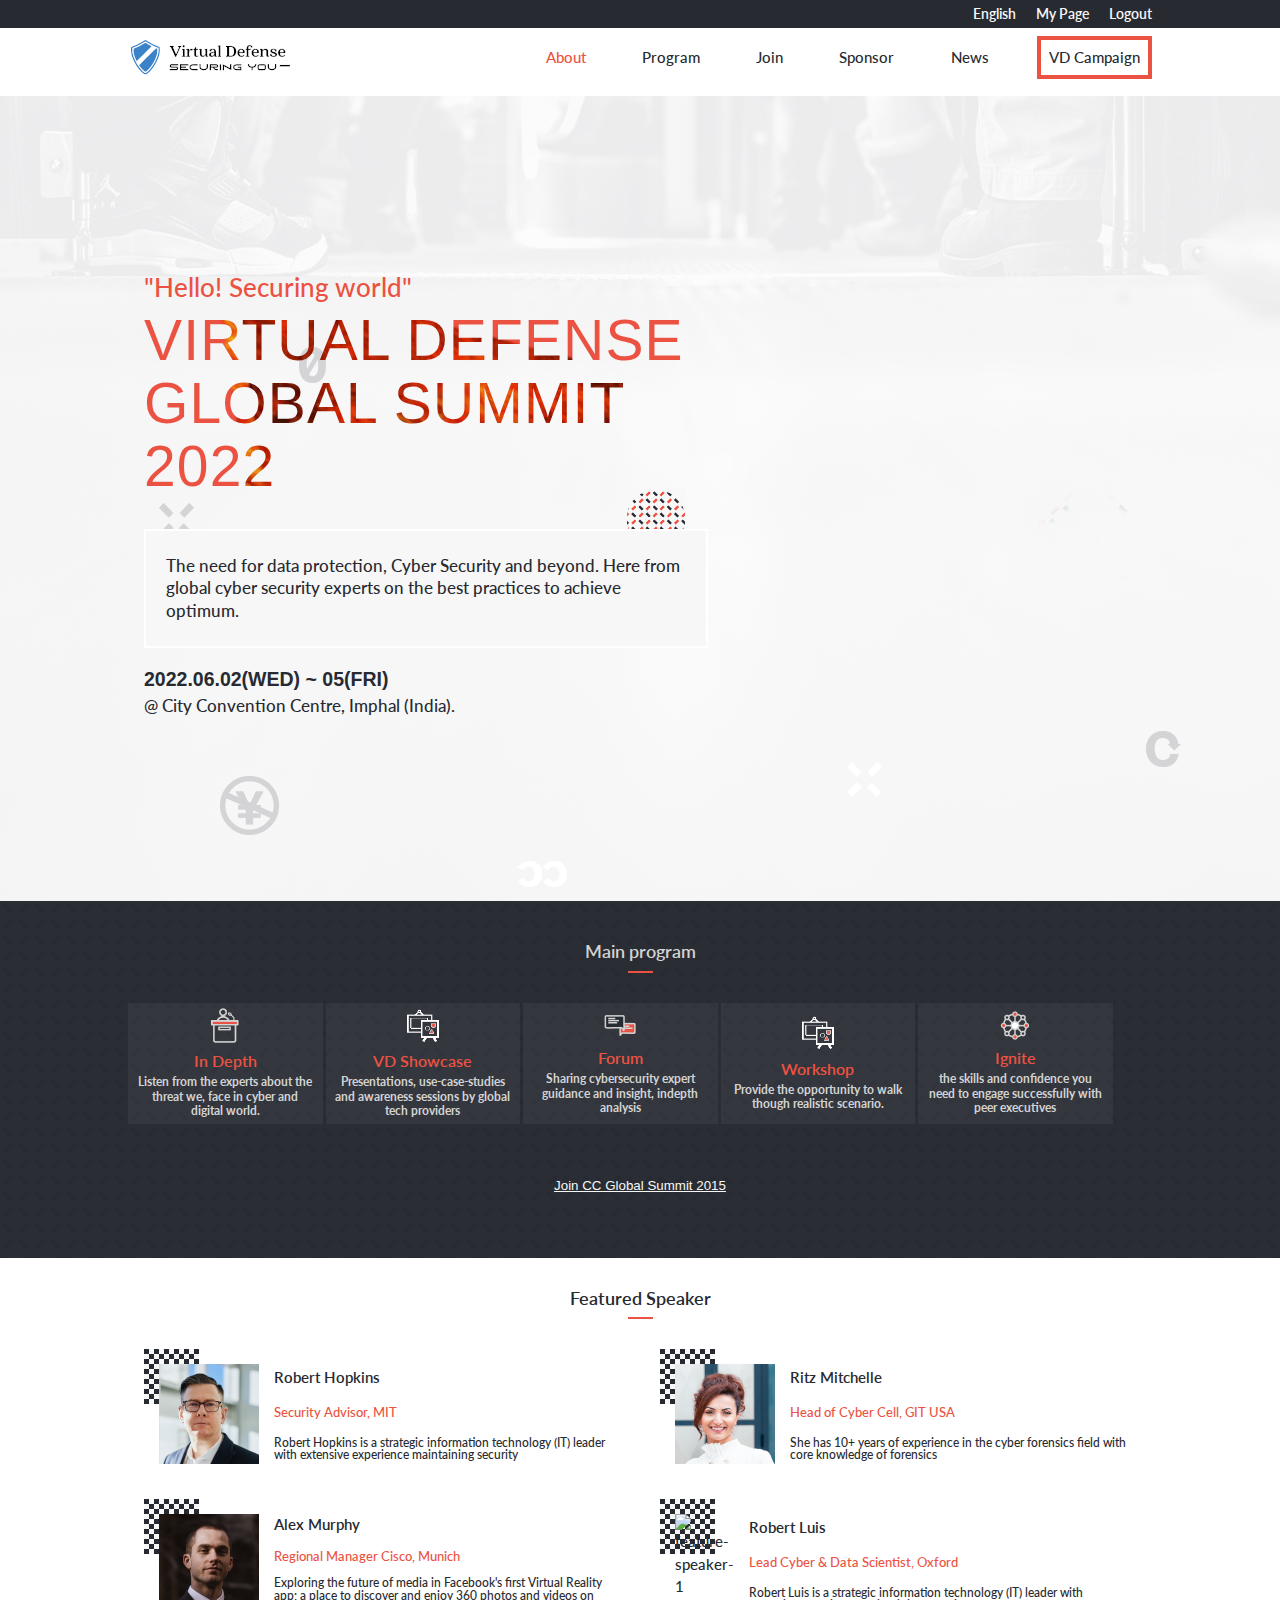
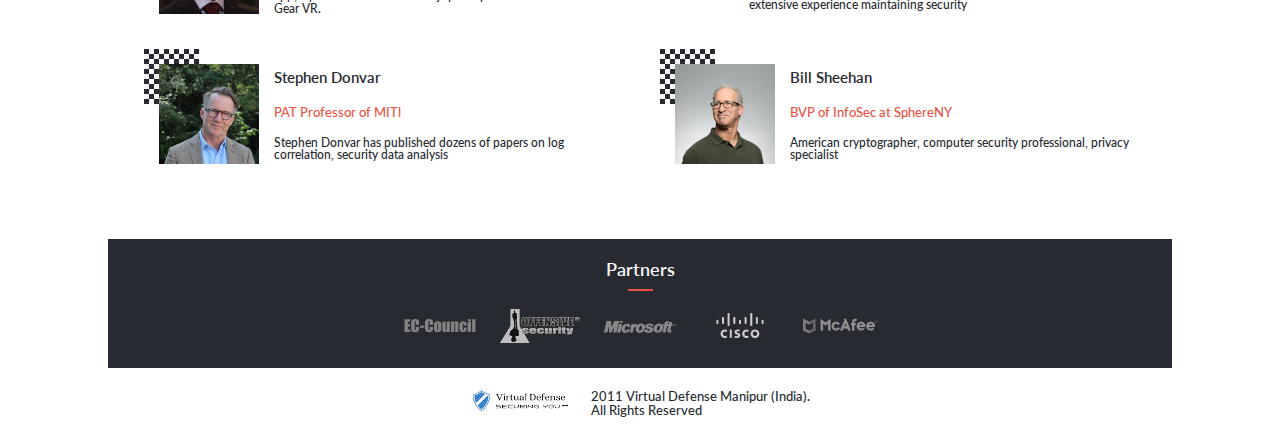
==== commit 4e971f03: "Recreate Speaker Section Dynamicaly" ====
--- a/index.html
+++ b/index.html
@@ -134,103 +134,7 @@
           Join CC Global Summit 2015
         </button>
       </section>
-      <section id="feature-speaker">
-        <h3 class="head3" id="FS-head">Featured Speaker</h3>
-        <hr>
-        <div class="container-main" id="cards-container">
-          <div class="cards" id="card-1">
-            <div class="img-ph">
-              <img src="images/img-c1.png" alt="feature-speaker-1" class="card-img" id="img-c1">
-            </div>
-            <div class="card-details" id="card1">
-              <h4 class="card-titles" id="title-c1">
-                Robert Hopkins
-              </h4>
-              <p class="designation" id="dsgn-fs1">Research Vice President 
-                at Gartner for Technical Professionals (GTP)
-              </p>
-              <p class="fs-intro" id="intro-fs1">Benkler has published dozens of papers on log
-                correlation, security data analysis,
-              </p>
-            </div>
-          </div>
-          <div class="cards" id="card-2">
-            <div class="img-ph">
-              <img src="images/img-c2.png" alt="feature-speaker-1" class="card-img" id="img-c2">
-            </div>
-            <div class="card-details" id="card2">
-              <h4 class="card-titles" id="title-c2">
-                Andre Smith
-              </h4>
-              <p class="designation" id="dsgn-fs2">BVP of InfoSec at SphereNY</p>
-              <p class="fs-intro" id="intro-fs2">Andre is a strategic information technology (IT) leader
-                 with extensive experience maintaining security.
-              </p>
-            </div>
-          </div>
-          <div class="cards dtp-card col-f" id="card-3">
-            <div class="img-ph">
-              <img src="images/img-c3.png" alt="feature-speaker-3" class="card-img" id="img-c3">
-            </div>
-            <div class="card-details" id="card3">
-              <h4 class="card-titles" id="title-c3">
-                Nicolas Mikhail
-              </h4>
-              <p class="designation" id="dsgn-fs3">CEO VD
-              </p>
-              <p class="fs-intro" id="intro-fs3">He has 20+ years of experience in the cyber
-                 forensics field with core knowledge of forensicshed
-              </p>
-            </div>
-          </div>
-          <div class="cards dtp-card col-f" id="card-4">
-            <div class="img-ph">
-              <img src="images/img-c4.png" alt="feature-speaker-4" class="card-img" id="img-c4">
-            </div>
-            <div class="card-details" id="card4">
-              <h4 class="card-titles" id="title-c4">
-                Aaron Smith
-              </h4>
-              <p class="designation" id="dsgn-fs4">Regional Manager Cisco
-                at Havard Law School</p>
-              <p class="fs-intro" id="intro-fs4">Aaron studies common's based
-                peer production, and published his seminal book the Wealth of Networks in 2006
-              </p>
-            </div>
-          </div>
-          <div class="cards dtp-card col-f" id="card-5">
-            <div class="img-ph">
-              <img src="images/img-c5.png" alt="feature-speaker-5" class="card-img" id="img-c5">
-            </div>
-            <div class="card-details" id="card5">
-              <h4 class="card-titles" id="title-c5">
-                Mui Thai
-              </h4>
-              <p class="designation" id="dsgn-fs5">Lead Cyber & Data Scientist,
-                Jakarta Smart City
-              </p>
-              <p class="fs-intro" id="intro-fs5">Thai studies common's based
-                peer production, and published his seminal book the Wealth of Networks in 2006
-              </p>
-            </div>
-          </div>
-          <div class="cards dtp-card col-f" id="card-6">
-            <div class="img-ph">
-              <img src="images/img-c6.png" alt="feature-speaker-6" class="card-img" id="img-c6">
-            </div>
-            <div class="card-details" id="card6">
-              <h4 class="card-titles" id="title-c6">
-                Kevin Pat
-              </h4>
-              <p class="designation" id="dsgn-fs6">PAT Professor of MITl</p>
-              <p class="fs-intro" id="intro-fs6"> American cryptographer, 
-                computer security professional, privacy specialist, and write
-              </p>
-            </div>
-          </div>          
-        </div>
-        <button type ="button" class="btn mob mob-toggle container-main" id="more"></button>
-      </section>
+      
     </main>
     <footer class="footer" id="footer">
       <div class="container-main" id="partners-ph">
@@ -260,6 +164,7 @@
       </div>
     </footer>
     <script src="vd.js" async defer></script>
+    <script src="mobMenu.js" async defer></script>
   </body>
 </html>
 
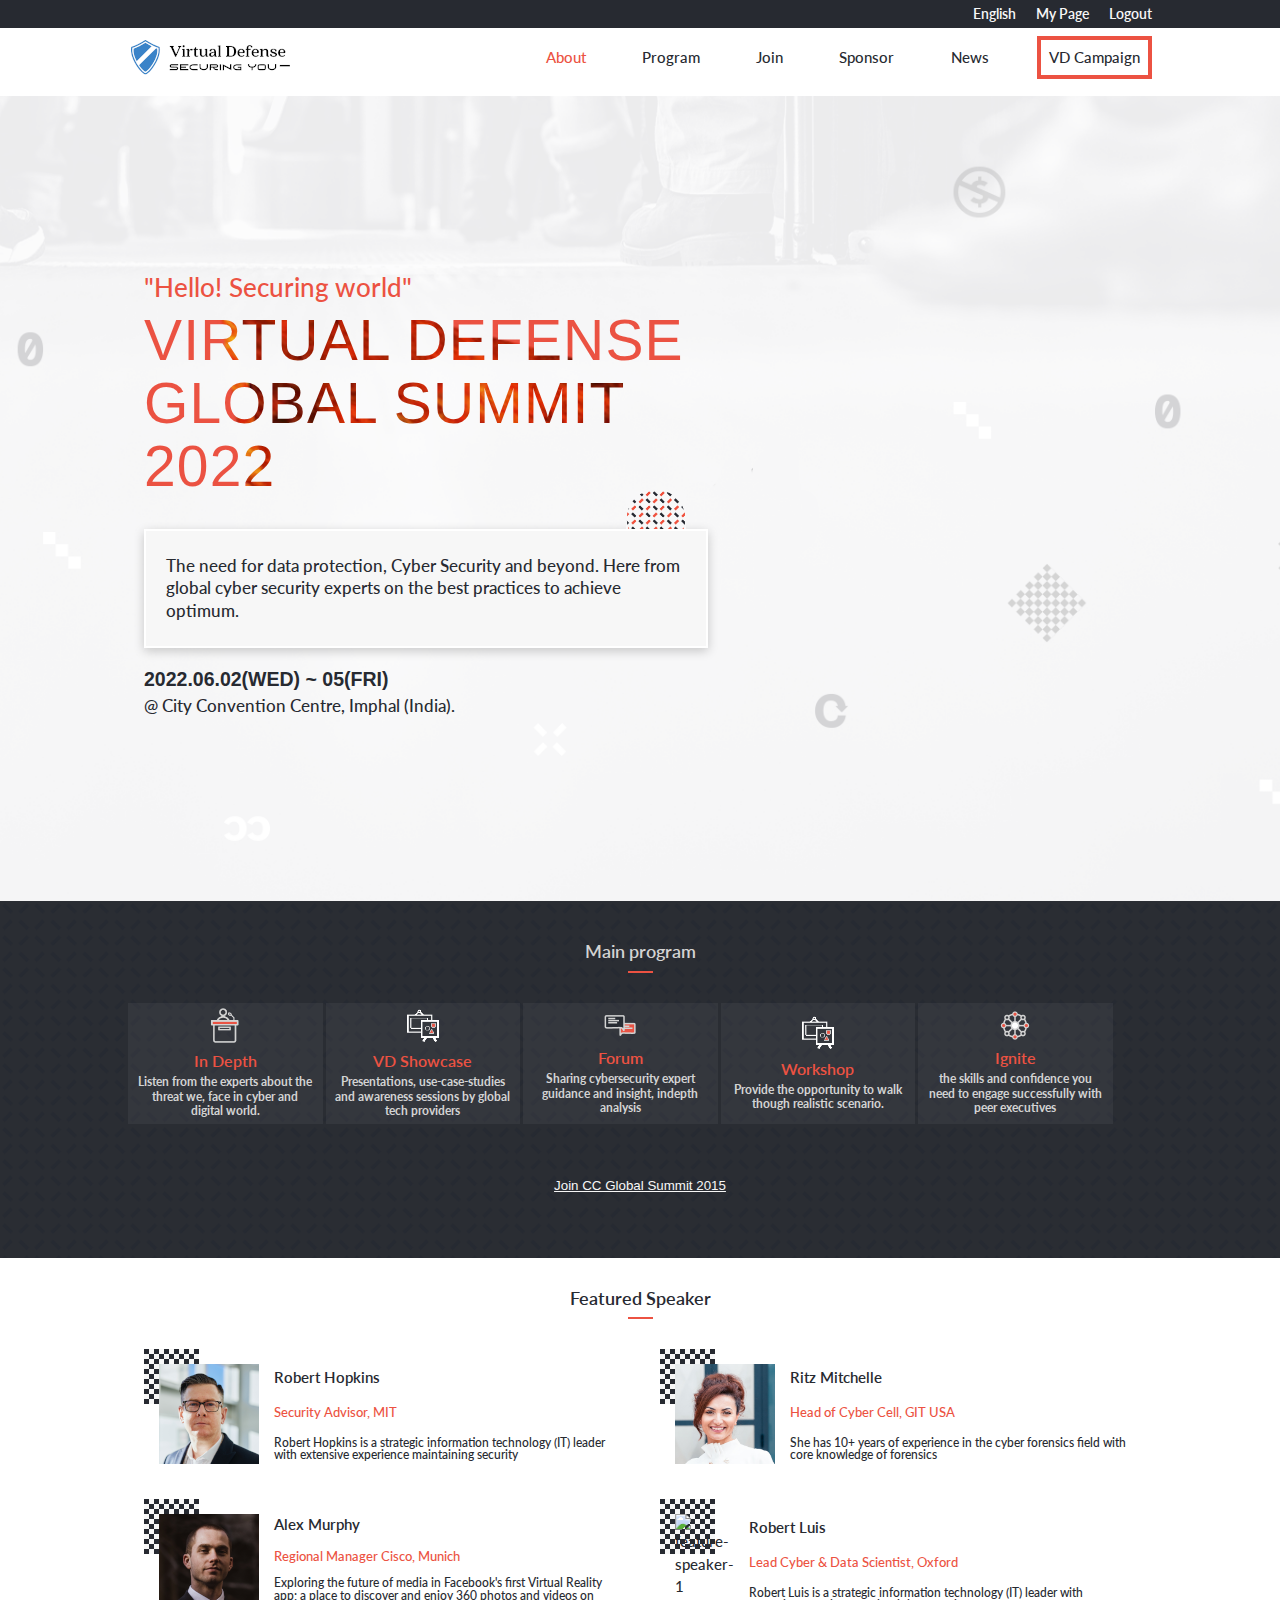
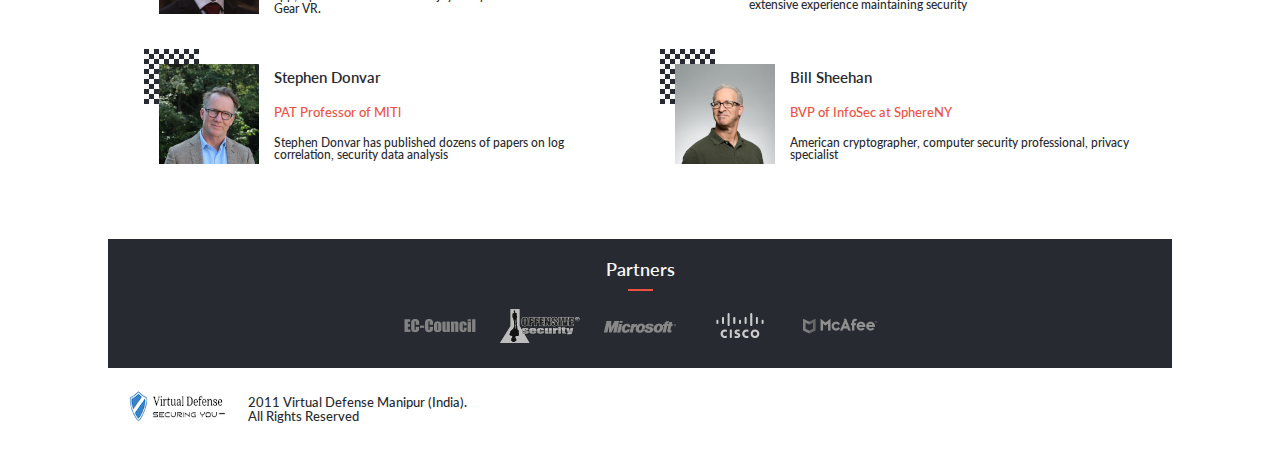
==== commit 5eae1f9a: "Add Home Page" ====
--- a/index.html
+++ b/index.html
@@ -159,12 +159,11 @@
         </div>      
       </div>
       <div class="container-main" id="host-ph">
-        <div id="lh"><a href="#"><img src="images/myLogoFooter.png" alt=""></a></div>
+        <div id="lh"><a href="#"><img src="images/logo-footer.png" alt=""></a></div>
         <div class="rh"><small>2011 Virtual Defense Manipur (India).<br> All Rights Reserved</small></div>
       </div>
     </footer>
     <script src="vd.js" async defer></script>
-    <script src="mobMenu.js" async defer></script>
   </body>
 </html>
 
--- a/style.css
+++ b/style.css
@@ -142,6 +142,10 @@
 
 #headline {
   justify-content: space-around;
+  background-image: url('images/mobBgBHome.png');
+  background-position: bottom center;
+  background-repeat: no-repeat;
+  background-size: contain;
 }
 
 .progs,
@@ -156,11 +160,13 @@
 
 #headline > .container-main { margin: 30px 0; }
 
+#abt-main-desc,
 #main-desc {
   position: relative;
   border: 2px solid #fff;
   padding: 20px;
   margin: 20px 0;
+  box-shadow: 0 3px 10px rgb(0 0 0 / 20%);
 }
 
 .cards {
@@ -271,6 +277,7 @@
   width: 100%;
 }
 
+#abt-partners-ph,
 #partners-ph {
   background-color: #272a31;
   padding: 20px;
@@ -355,8 +362,6 @@
 .btn-less { background-image: url('images/less.png'); }
 
 /* || Overlay Menu */
-
-.no-scroll { overflow: hidden; }
 
 .overlay-container {
   position: fixed;
@@ -401,8 +406,87 @@
 
 /* || Overlay Ends */
 
+/* || ==== About Page ========= || */
+
+.al-center { text-align: center; }
+
+.cnt-abt {
+  flex-direction: column;
+  margin: 20px 0;
+}
+
+#desc-pat-tr-2 {
+  top: -62px;
+  left: 0;
+  background-position: center 35px;
+}
+
+.about-head {
+  font-size: 1.7em;
+  line-height: 1.1em;
+  letter-spacing: 0.01em;
+  margin: 8px 0;
+}
+
+.abt-sec,
+.abt-desc { background-color: #fff; }
+
+.abt-sec {
+  padding: 30px 0;
+}
+
+.abt-logo {
+  flex-direction: column;
+  justify-content: space-around;
+  align-items: center;
+}
+
+.summit-cnt {
+  display: flex;
+  width: 100%;
+  flex-wrap: wrap;
+  justify-content: center;
+}
+
+#summit-1 {
+  background-image: url('images/summit1.jpg');
+}
+
+#summit-2 {
+  background-image: url('images/summit2.jpg');
+}
+
+.summits {
+  background-color: rgba(236, 82, 66);
+  background-blend-mode: multiply;
+  width: 90%;
+  height: 300px;
+  margin: 20px;
+  display: flex;
+  flex-direction: column;
+  align-items: center;
+  justify-content: center;
+  background-size: cover;
+  background-repeat: no-repeat;
+  background-position: center;
+}
+
+#brand-logo {
+  border: 2px solid #d3d3d3;
+  margin: 20px 0;
+  box-shadow: 0 3px 10px rgb(0 0 0 / 20%);
+}
+
+/* || ==== About Page ========= || */
+
 .col-f,
 .dtp { display: none; }
+
+.aboutPage {
+  background-image: url('images/aboutbg.png');
+  background-position: 10px 72px;
+  background-size: contain;
+}
 
 .mob { display: block; }
 
@@ -418,9 +502,12 @@
     height: calc(100vh - 95px);
     justify-content: space-around;
     background-image: url('images/dbg.png');
+    background-size: cover;
+    background-repeat: no-repeat;
   }
 
   .progs,
+  .abt-desc,
   .container-main {
     max-width: calc(100vw - 80px);
     min-width: 700px;
@@ -486,8 +573,30 @@
     width: auto;
   }
 
+  #host-ph {
+    justify-content: left;
+  }
+
   .main-head {
     font-size: 3.8em;
     font-weight: 500;
   }
-}
+
+  /* ======about ==== */
+
+  .summits {
+    width: 40%;
+    height: 150px;
+  }
+
+  .bg-dark {
+    background-color: #272a31;
+    color: #fff;
+  }
+
+  #abt-partners-ph { display: none; }
+
+  .cnt-abt {
+    align-items: center;
+  }
+}
